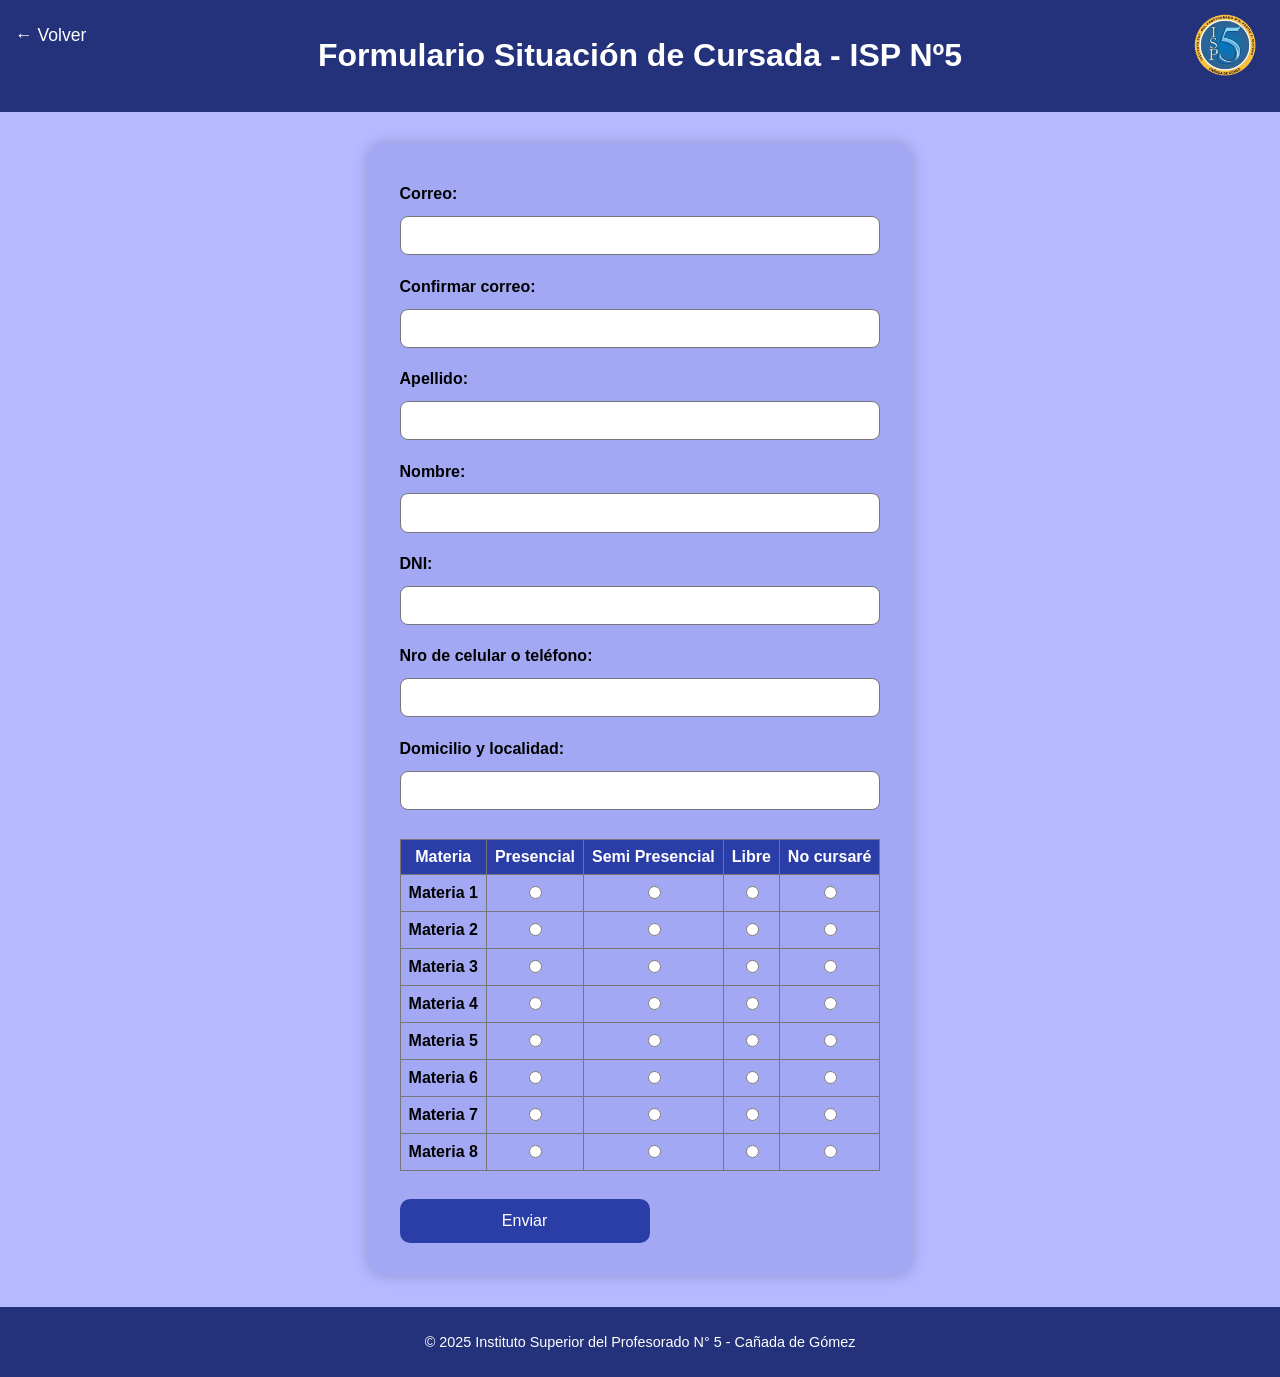
==== Página ISPNº5/form_base_materias.html @ 8e2af41d "Add files via upload usen "/Página ISPNº5/form_base_materias.html" para hacer los fprmularios de las" ====
<!DOCTYPE html>
<html lang="es">
<head>
  <meta charset="UTF-8" />
  <meta name="viewport" content="width=device-width, initial-scale=1.0" />
  <title>Formulario Situación de Cursada - ISP Nº5</title>
  <link rel="stylesheet" href="styles.css" />
  <style>
    table {
      width: 100%;
      border-collapse: collapse;
      margin-top: 1rem;
    }
    th, td {
      border: 1px solid #777;
      padding: 0.5rem;
      text-align: center;
    }
    th {
      background-color: #2b3ea8;
      color: white;
    }
    td:first-child {
      text-align: left;
      font-weight: bold;
    }
    .radio-group {
      display: flex;
      justify-content: center;
      gap: 0.5rem;
    }
  </style>
</head>
<body>
  <header>
    <h1>Formulario Situación de Cursada - ISP Nº5</h1>
    <a href="selec_carr_1º.html" class="back-arrow">&#8592; Volver</a>
    <img src="logo.png" alt="Logo ISP Nº5" class="logo" />
  </header>

  <main class="menu-container">
    <div class="form-container">
      <form id="situacionForm">
        <!-- Datos personales -->
        <label for="correo">Correo:</label>
        <input type="email" id="correo" required>

        <label for="confirmCorreo">Confirmar correo:</label>
        <input type="email" id="confirmCorreo" required>

        <label for="apellido">Apellido:</label>
        <input type="text" id="apellido" required>

        <label for="nombre">Nombre:</label>
        <input type="text" id="nombre" required>

        <label for="dni">DNI:</label>
        <input type="text" id="dni" required>

        <label for="telefono">Nro de celular o teléfono:</label>
        <input type="text" id="telefono">

        <label for="domicilio">Domicilio y localidad:</label>
        <input type="text" id="domicilio">

        <!-- Tabla de materias -->
        <table>
          <thead>
            <tr>
              <th>Materia</th>
              <th>Presencial</th>
              <th>Semi Presencial</th>
              <th>Libre</th>
              <th>No cursaré</th>
            </tr>
          </thead>
          <tbody>
            <!-- Repetir este tr para cada materia -->
            <tr>
              <td>Materia 1</td>
              <td><input type="radio" name="materia1" value="Presencial" required></td>
              <td><input type="radio" name="materia1" value="Semi presencial"></td>
              <td><input type="radio" name="materia1" value="Libre"></td>
              <td><input type="radio" name="materia1" value="Sin cursar"></td>
            </tr>
            <tr>
              <td>Materia 2</td>
              <td><input type="radio" name="materia2" value="Presencial" required></td>
              <td><input type="radio" name="materia2" value="Semi presencial"></td>
              <td><input type="radio" name="materia2" value="Libre"></td>
              <td><input type="radio" name="materia2" value="Sin cursar"></td>
            </tr>
            <tr>
              <td>Materia 3</td>
              <td><input type="radio" name="materia3" value="Presencial" required></td>
              <td><input type="radio" name="materia3" value="Semi presencial"></td>
              <td><input type="radio" name="materia3" value="Libre"></td>
              <td><input type="radio" name="materia3" value="Sin cursar"></td>
            </tr>
            <tr>
              <td>Materia 4</td>
              <td><input type="radio" name="materia4" value="Presencial" required></td>
              <td><input type="radio" name="materia4" value="Semi presencial"></td>
              <td><input type="radio" name="materia4" value="Libre"></td>
              <td><input type="radio" name="materia4" value="Sin cursar"></td>
            </tr>
            <tr>
              <td>Materia 5</td>
              <td><input type="radio" name="materia5" value="Presencial" required></td>
              <td><input type="radio" name="materia5" value="Semi presencial"></td>
              <td><input type="radio" name="materia5" value="Libre"></td>
              <td><input type="radio" name="materia5" value="Sin cursar"></td>
            </tr>
            <tr>
              <td>Materia 6</td>
              <td><input type="radio" name="materia6" value="Presencial" required></td>
              <td><input type="radio" name="materia6" value="Semi presencial"></td>
              <td><input type="radio" name="materia6" value="Libre"></td>
              <td><input type="radio" name="materia6" value="Sin cursar"></td>
            </tr>
            <tr>
              <td>Materia 7</td>
              <td><input type="radio" name="materia7" value="Presencial" required></td>
              <td><input type="radio" name="materia7" value="Semi presencial"></td>
              <td><input type="radio" name="materia7" value="Libre"></td>
              <td><input type="radio" name="materia7" value="Sin cursar"></td>
            </tr>
            <tr>
              <td>Materia 8</td>
              <td><input type="radio" name="materia8" value="Presencial" required></td>
              <td><input type="radio" name="materia8" value="Semi presencial"></td>
              <td><input type="radio" name="materia8" value="Libre"></td>
              <td><input type="radio" name="materia8" value="Sin cursar"></td>
            </tr>
          </tbody>
        </table>

        <button class="enviar" type="submit">Enviar</button>
      </form>
    </div>
  </main>

  <footer>
    <p>© 2025 Instituto Superior del Profesorado N° 5 - Cañada de Gómez</p>
  </footer>

  <script>
    document.getElementById('situacionForm').addEventListener('submit', function(e){
      e.preventDefault();
      const correo = document.getElementById('correo').value;
      const confirmCorreo = document.getElementById('confirmCorreo').value;

      if(correo !== confirmCorreo){
        alert('Los correos no coinciden.');
        return;
      }

      alert('Formulario listo para enviar.'); 
      // Aquí luego se agregará la lógica para enviar el formulario
    });
  </script>
</body>
</html>
---- Página ISPNº5/styles.css ----
body {
  font-family: "Segoe UI", sans-serif;
  background-color: #b5b9ff;
  margin: 0;
  padding: 0;
  display: flex;
  flex-direction: column;
  height: 100vh;
}

header {
  position: relative;
  background-color: #23327a;
  color: white;
  padding: 1rem 2rem;
  text-align: center;
}

.logo {
  position: absolute;
  top: 10px;
  right: 20px;
  width: 70px;
  height: 70px;
  border-radius: 100px;
}

.menu-container {
  display: flex;
  flex-direction: column;
  justify-content: center;
  align-items: center;
  flex-grow: 1;
  gap: 1rem;
}

button {
  width: 250px;
  padding: 1rem;
  font-size: 1.1rem;
  background-color: #2b3ea8;
  color: white;
  border: none;
  border-radius: 10px;
  cursor: pointer;
  transition: background-color 0.3s;
}

button:hover {
  background-color: #1c2a70;
}

footer {
  background-color: #23327a;
  color: white;
  text-align: center;
  padding: 0.8rem;
  font-size: 0.9rem;
}

.form-container {
  max-width: 700px;
  margin: 2rem auto;
  background: #a3a8f5;
  padding: 2rem;
  border-radius: 15px;
  box-shadow: 0 0 15px rgba(0, 0, 0, 0.2);
}

form {
  display: flex;
  flex-direction: column;
  gap: 0.8rem;
}

label {
  font-weight: bold;
  margin-top: 0.6rem;
}

input, select {
  padding: 0.6rem;
  border-radius: 8px;
  border: 1px solid #777;
  font-size: 1rem;
}

.radio-group, .checkbox-group {
  display: flex;
  flex-direction: column;
  gap: 0.3rem;
  margin-left: 0.5rem;
}

.link-button {
  background-color: #4b5dd0;
  color: white;
  padding: 0.5rem 1rem;
  border: none;
  border-radius: 8px;
  cursor: pointer;
  font-size: 0.9rem;
  width: fit-content;
  align-self: flex-end;
  transition: background-color 0.3s;
}

.link-button:hover {
  background-color: #2b3ea8;
}

.enviar {
  margin-top: 1rem;
  padding: 0.8rem;
  font-size: 1rem;
  background-color: #2b3ea8;
  color: white;
  border: none;
  border-radius: 10px;
  cursor: pointer;
  transition: background-color 0.3s;
}

.enviar:hover {
  background-color: #1c2a70;
}

.info {
  font-size: 0.9rem;
  background: #c8ccff;
  padding: 1rem;
  border-radius: 10px;
}

.back-arrow {
  position: absolute;
  left: 15px;
  top: 25px;
  color: white;
  text-decoration: none;
  font-size: 1.1rem;
}
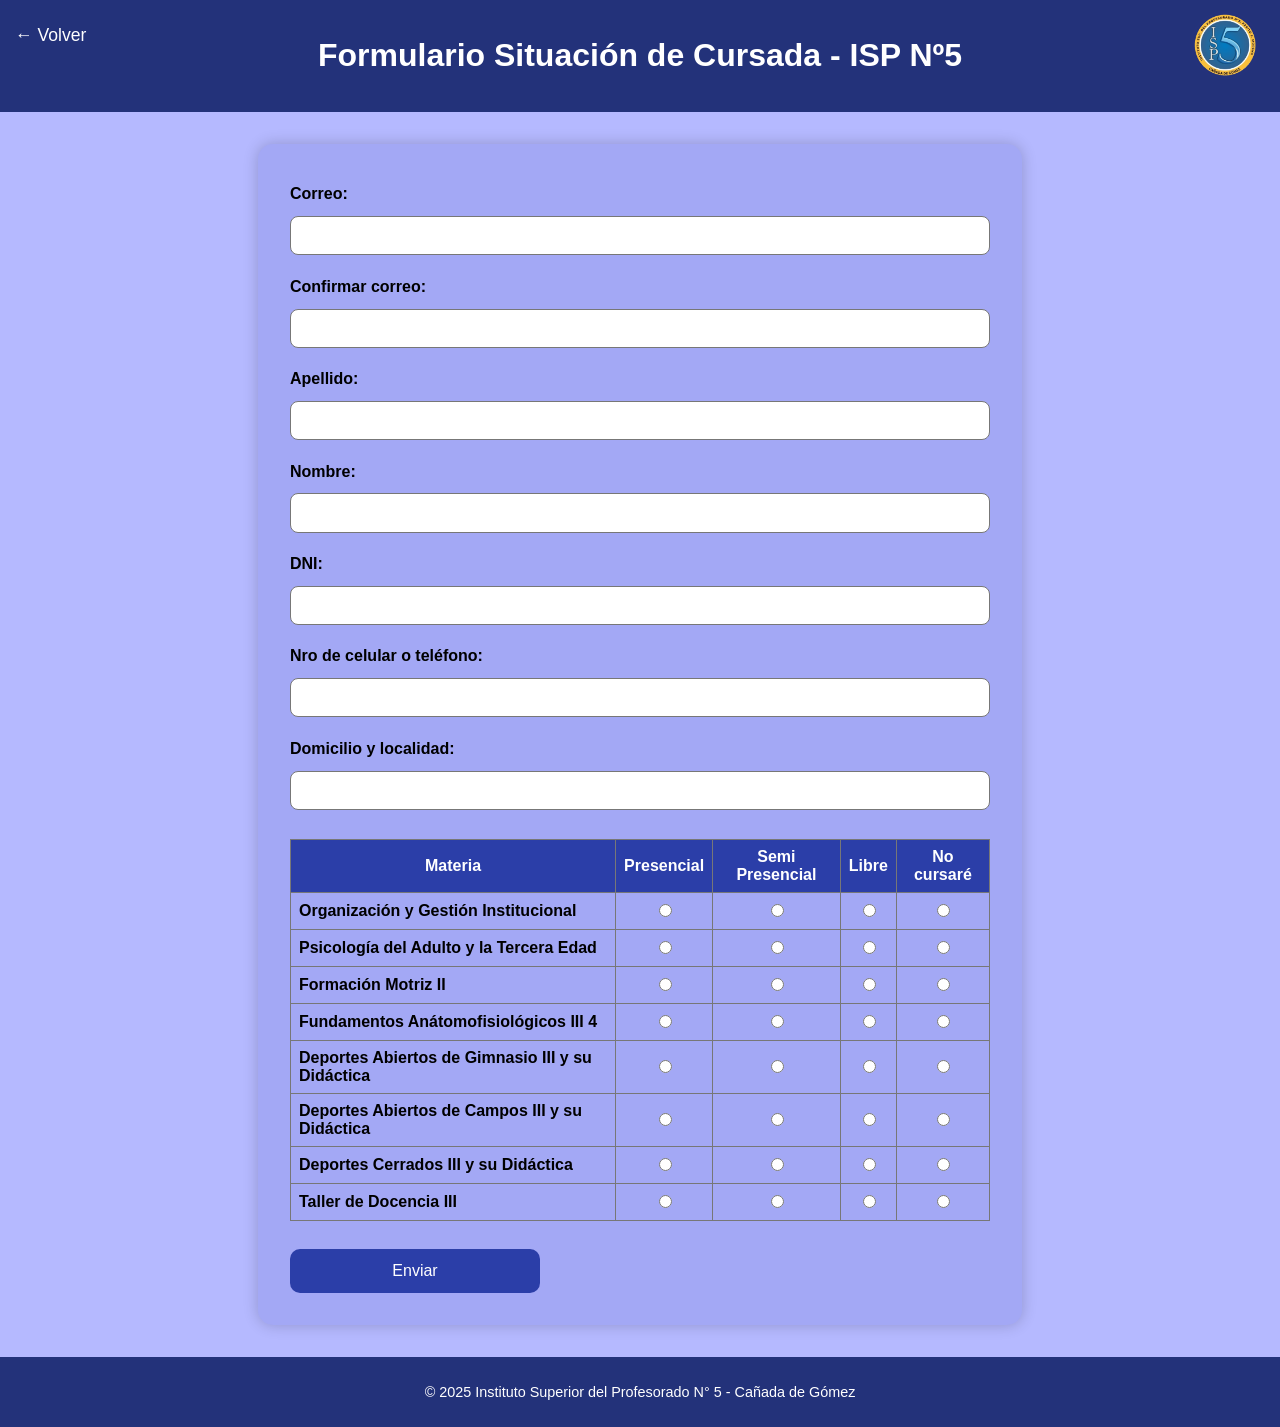
==== commit a163583e: "Update form_base_materias.html" ====
--- a/Página ISPNº5/form_base_materias.html
+++ b/Página ISPNº5/form_base_materias.html
@@ -3,7 +3,7 @@
 <head>
   <meta charset="UTF-8" />
   <meta name="viewport" content="width=device-width, initial-scale=1.0" />
-  <title>Formulario Situación de Cursada - ISP Nº5</title>
+  <title>SC_3°_FIS - ISP Nº5</title>
   <link rel="stylesheet" href="styles.css" />
   <style>
     table {
@@ -77,60 +77,70 @@
           <tbody>
             <!-- Repetir este tr para cada materia -->
             <tr>
-              <td>Materia 1</td>
-              <td><input type="radio" name="materia1" value="Presencial" required></td>
-              <td><input type="radio" name="materia1" value="Semi presencial"></td>
-              <td><input type="radio" name="materia1" value="Libre"></td>
-              <td><input type="radio" name="materia1" value="Sin cursar"></td>
+              <td>Organización y Gestión Institucional</td>
+              <td><input type="radio" name="Organización y Gestión Institucional" value="Presencial" required></td>
+              <td><input type="radio" name="Organización y Gestión Institucional" value="Semi presencial"></td>
+              <td><input type="radio" name="Organización y Gestión Institucional" value="Libre"></td>
+              <td><input type="radio" name="Organización y Gestión Institucional" value="Sin cursar"></td>
             </tr>
             <tr>
-              <td>Materia 2</td>
-              <td><input type="radio" name="materia2" value="Presencial" required></td>
-              <td><input type="radio" name="materia2" value="Semi presencial"></td>
-              <td><input type="radio" name="materia2" value="Libre"></td>
-              <td><input type="radio" name="materia2" value="Sin cursar"></td>
+              <td>Psicología del Adulto y la Tercera Edad</td>
+              <td><input type="radio" name="Psicología del Adulto y la Tercera Edad" value="Presencial" required></td>
+              <td><input type="radio" name="Psicología del Adulto y la Tercera Edad" value="Semi presencial"></td>
+              <td><input type="radio" name="Psicología del Adulto y la Tercera Edad" value="Libre"></td>
+              <td><input type="radio" name="Psicología del Adulto y la Tercera Edad" value="Sin cursar"></td>
             </tr>
             <tr>
-              <td>Materia 3</td>
-              <td><input type="radio" name="materia3" value="Presencial" required></td>
-              <td><input type="radio" name="materia3" value="Semi presencial"></td>
-              <td><input type="radio" name="materia3" value="Libre"></td>
-              <td><input type="radio" name="materia3" value="Sin cursar"></td>
+              <td>Formación Motriz II</td>
+              <td><input type="radio" name="Formación Motriz II" value="Presencial" required></td>
+              <td><input type="radio" name="Formación Motriz II" value="Semi presencial"></td>
+              <td><input type="radio" name="Formación Motriz II" value="Libre"></td>
+              <td><input type="radio" name="Formación Motriz II" value="Sin cursar"></td>
             </tr>
             <tr>
-              <td>Materia 4</td>
-              <td><input type="radio" name="materia4" value="Presencial" required></td>
-              <td><input type="radio" name="materia4" value="Semi presencial"></td>
-              <td><input type="radio" name="materia4" value="Libre"></td>
-              <td><input type="radio" name="materia4" value="Sin cursar"></td>
+              <td>Fundamentos Anátomofisiológicos III  4</td>
+              <td><input type="radio" name="Fundamentos Anátomofisiológicos III " value="Presencial" required></td>
+              <td><input type="radio" name="Fundamentos Anátomofisiológicos III " value="Semi presencial"></td>
+              <td><input type="radio" name="Fundamentos Anátomofisiológicos III " value="Libre"></td>
+              <td><input type="radio" name="Fundamentos Anátomofisiológicos III " value="Sin cursar"></td>
             </tr>
             <tr>
-              <td>Materia 5</td>
-              <td><input type="radio" name="materia5" value="Presencial" required></td>
-              <td><input type="radio" name="materia5" value="Semi presencial"></td>
-              <td><input type="radio" name="materia5" value="Libre"></td>
-              <td><input type="radio" name="materia5" value="Sin cursar"></td>
+              <td>Deportes Abiertos de Gimnasio III y su
+Didáctica </td>
+              <td><input type="radio" name="Deportes Abiertos de Gimnasio III y su
+Didáctica " value="Presencial" required></td>
+              <td><input type="radio" name="Deportes Abiertos de Gimnasio III y su
+Didáctica " value="Semi presencial"></td>
+              <td><input type="radio" name="Deportes Abiertos de Gimnasio III y su
+Didáctica " value="Libre"></td>
+              <td><input type="radio" name="Deportes Abiertos de Gimnasio III y su
+Didáctica " value="Sin cursar"></td>
             </tr>
             <tr>
-              <td>Materia 6</td>
-              <td><input type="radio" name="materia6" value="Presencial" required></td>
-              <td><input type="radio" name="materia6" value="Semi presencial"></td>
-              <td><input type="radio" name="materia6" value="Libre"></td>
-              <td><input type="radio" name="materia6" value="Sin cursar"></td>
+              <td>Deportes Abiertos de Campos III y su
+Didáctica</td>
+              <td><input type="radio" name="Deportes Abiertos de Campos III y su
+Didáctica" value="Presencial" required></td>
+              <td><input type="radio" name="Deportes Abiertos de Campos III y su
+Didáctica" value="Semi presencial"></td>
+              <td><input type="radio" name="Deportes Abiertos de Campos III y su
+Didáctica" value="Libre"></td>
+              <td><input type="radio" name="Deportes Abiertos de Campos III y su
+Didáctica" value="Sin cursar"></td>
             </tr>
             <tr>
-              <td>Materia 7</td>
-              <td><input type="radio" name="materia7" value="Presencial" required></td>
-              <td><input type="radio" name="materia7" value="Semi presencial"></td>
-              <td><input type="radio" name="materia7" value="Libre"></td>
-              <td><input type="radio" name="materia7" value="Sin cursar"></td>
+              <td>Deportes Cerrados III y su Didáctica</td>
+              <td><input type="radio" name="Deportes Cerrados III y su Didáctica" value="Presencial" required></td>
+              <td><input type="radio" name="Deportes Cerrados III y su Didáctica" value="Semi presencial"></td>
+              <td><input type="radio" name="Deportes Cerrados III y su Didáctica" value="Libre"></td>
+              <td><input type="radio" name="Deportes Cerrados III y su Didáctica" value="Sin cursar"></td>
             </tr>
             <tr>
-              <td>Materia 8</td>
-              <td><input type="radio" name="materia8" value="Presencial" required></td>
-              <td><input type="radio" name="materia8" value="Semi presencial"></td>
-              <td><input type="radio" name="materia8" value="Libre"></td>
-              <td><input type="radio" name="materia8" value="Sin cursar"></td>
+              <td>Taller de Docencia III</td>
+              <td><input type="radio" name="Taller de Docencia III" value="Presencial" required></td>
+              <td><input type="radio" name="Taller de Docencia III" value="Semi presencial"></td>
+              <td><input type="radio" name="Taller de Docencia III" value="Libre"></td>
+              <td><input type="radio" name="Taller de Docencia III" value="Sin cursar"></td>
             </tr>
           </tbody>
         </table>
